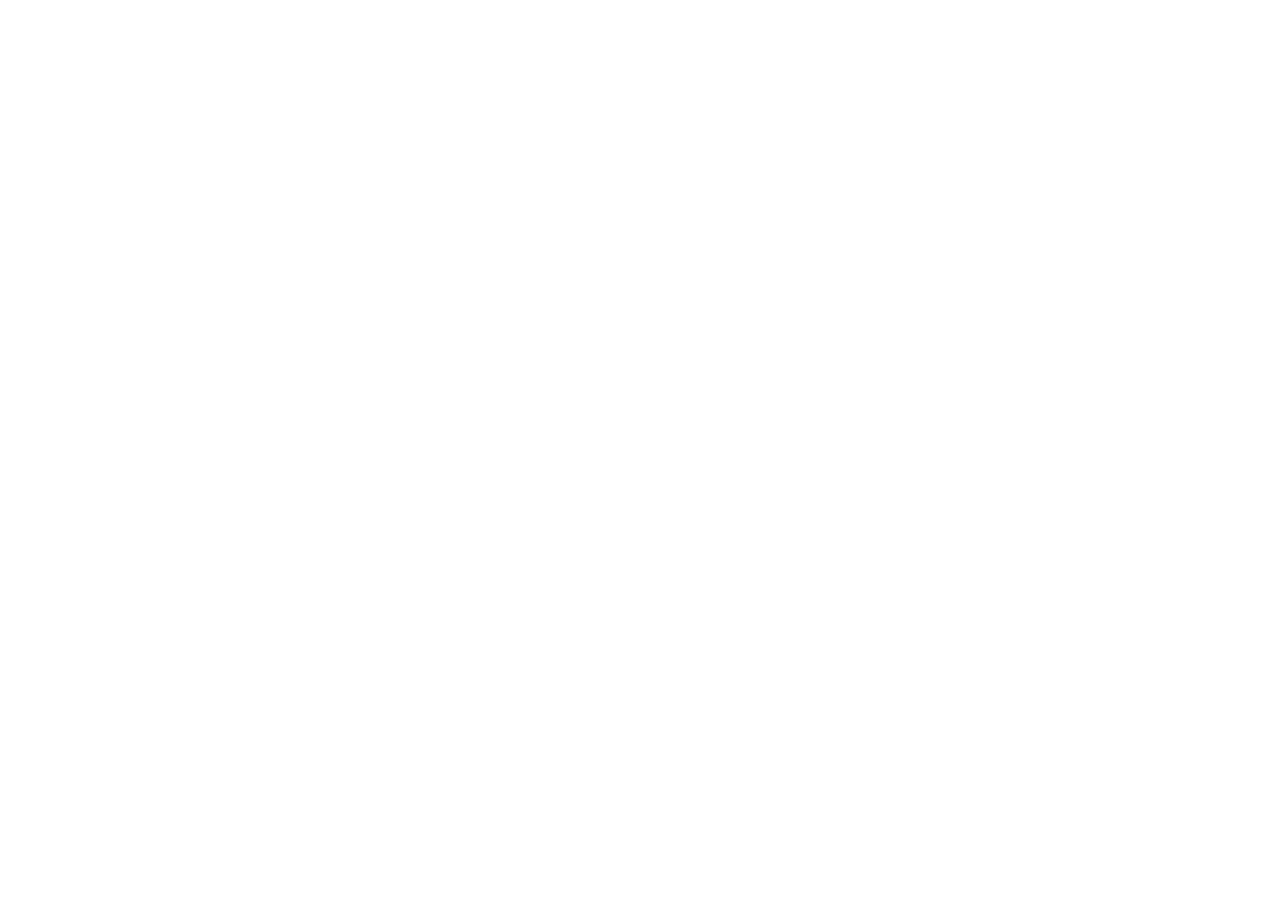
==== whackamole/src/index.html @ 7866c56f "Added boilerplate from https://repl.it/@andyweiss1982/Guac-A-Mole-Boilerplate" ====
<!DOCTYPE html>
<html>
  <head>
    <meta charset="utf-8">
    <meta name="viewport" content="width=device-width">
    <title>My Document</title>
    <link href="style.css" rel="stylesheet" type="text/css" />
  </head>
  <body>
    <script src="script.js"></script>
  </body>
</html>
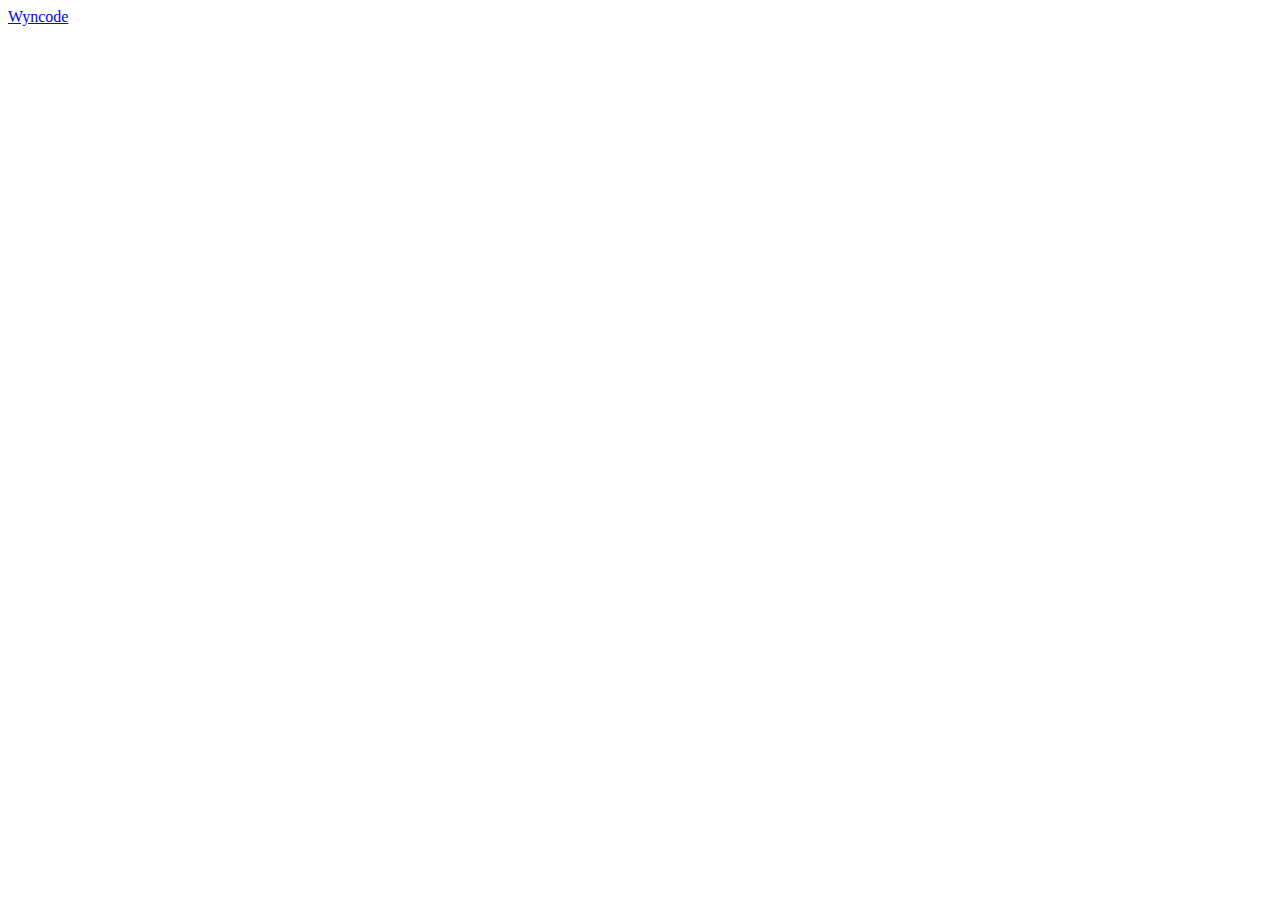
==== commit 3e98bbff: "href" ====
--- a/whackamole/src/index.html
+++ b/whackamole/src/index.html
@@ -1,12 +1,16 @@
 <!DOCTYPE html>
 <html>
-  <head>
+
+<head>
     <meta charset="utf-8">
     <meta name="viewport" content="width=device-width">
-    <title>My Document</title>
+    <title>Guacamole</title>
     <link href="style.css" rel="stylesheet" type="text/css" />
-  </head>
-  <body>
+</head>
+
+<body>
+    <a href="www.wyncode.co">Wyncode</a>
     <script src="script.js"></script>
-  </body>
+</body>
+
 </html>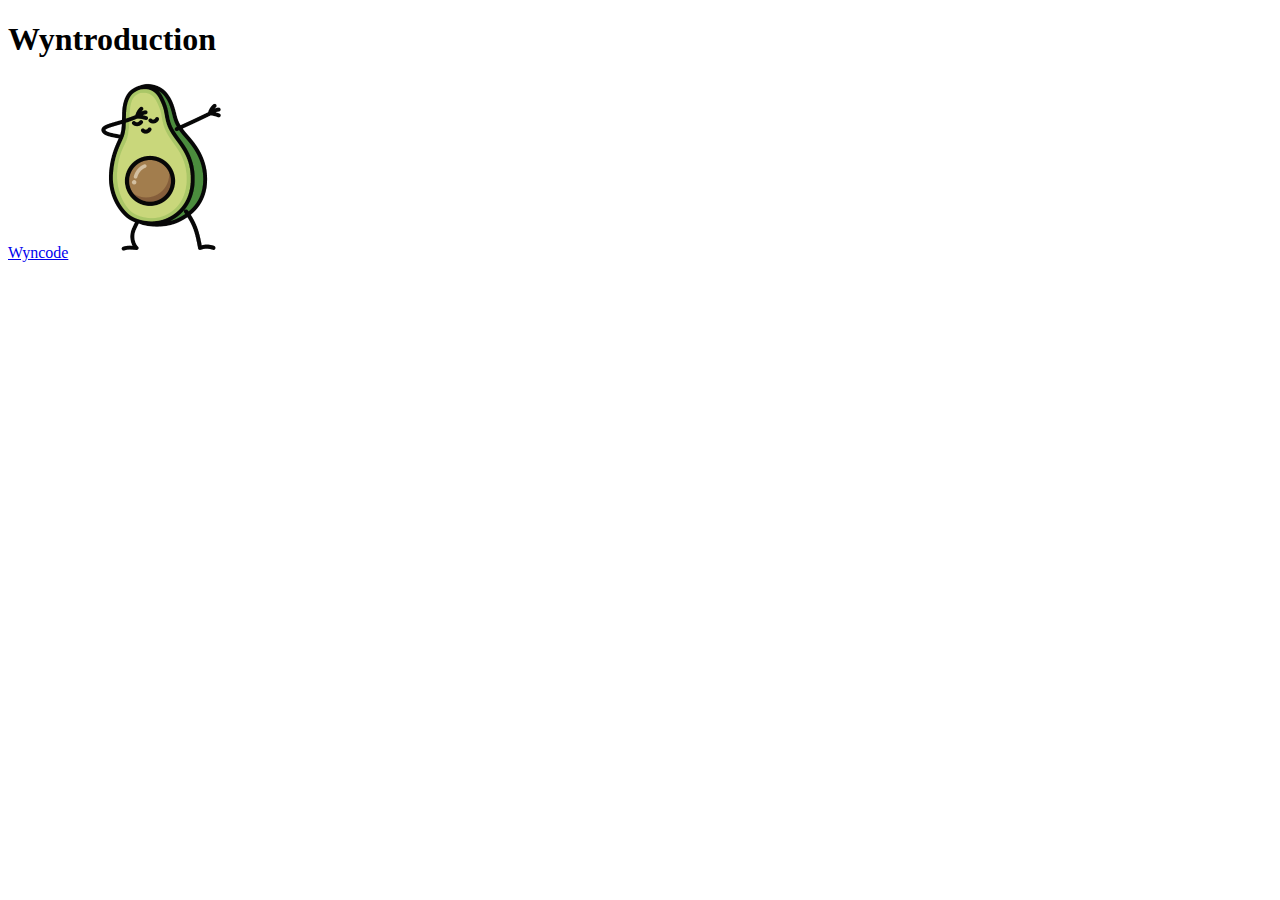
==== commit eec5f0ea: "headingsssss." ====
--- a/whackamole/src/index.html
+++ b/whackamole/src/index.html
@@ -9,7 +9,9 @@
 </head>
 
 <body>
+    <h1>Wyntroduction</h1>
     <a href="www.wyncode.co">Wyncode</a>
+    <img src="media/avocado.png">
     <script src="script.js"></script>
 </body>
 
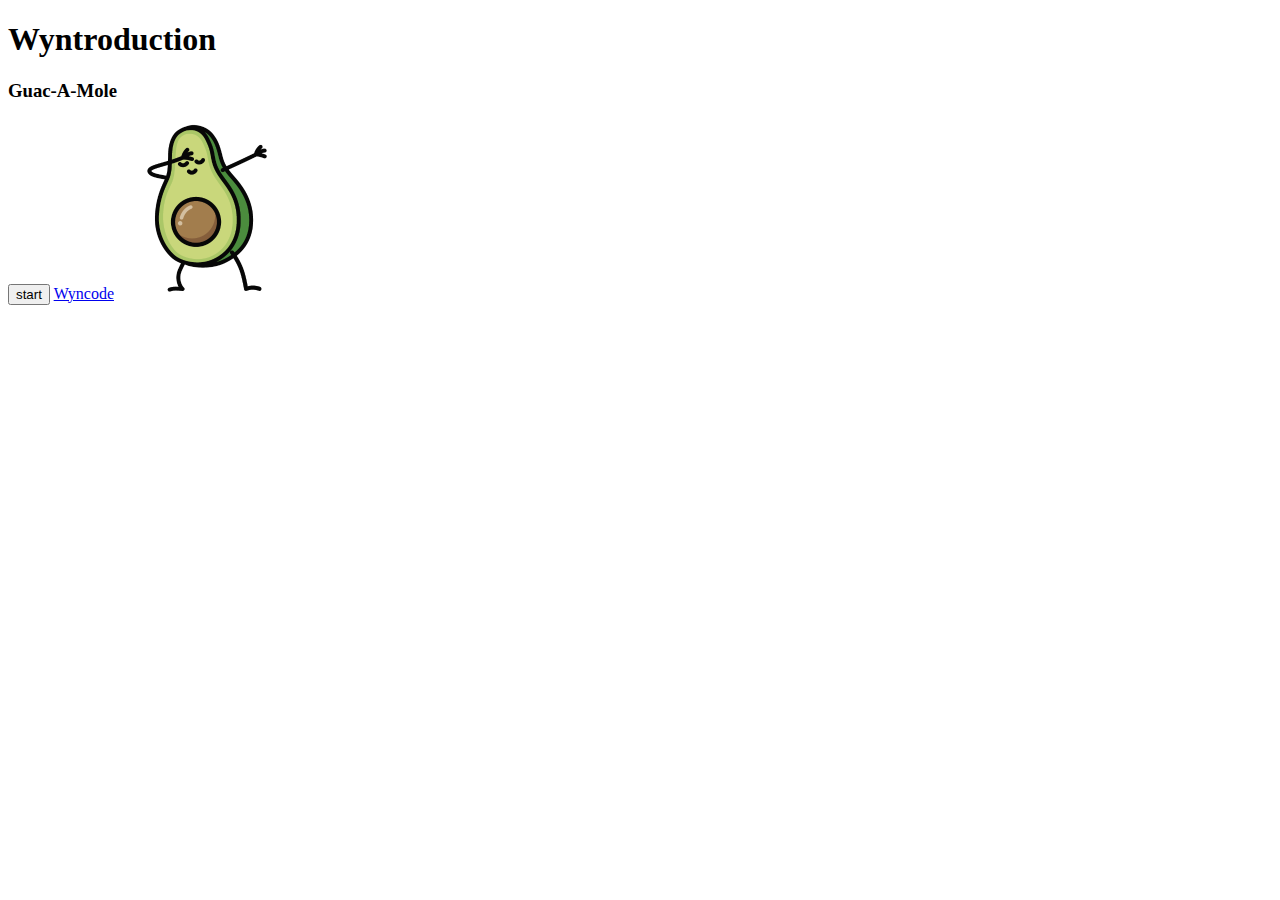
==== commit 88fd64d1: "Button+connecting to JS" ====
--- a/whackamole/src/index.html
+++ b/whackamole/src/index.html
@@ -10,6 +10,8 @@
 
 <body>
     <h1>Wyntroduction</h1>
+    <h3>Guac-A-Mole</h3>
+    <button onclick="startGame()">start</button> 
     <a href="www.wyncode.co">Wyncode</a>
     <img src="media/avocado.png">
     <script src="script.js"></script>
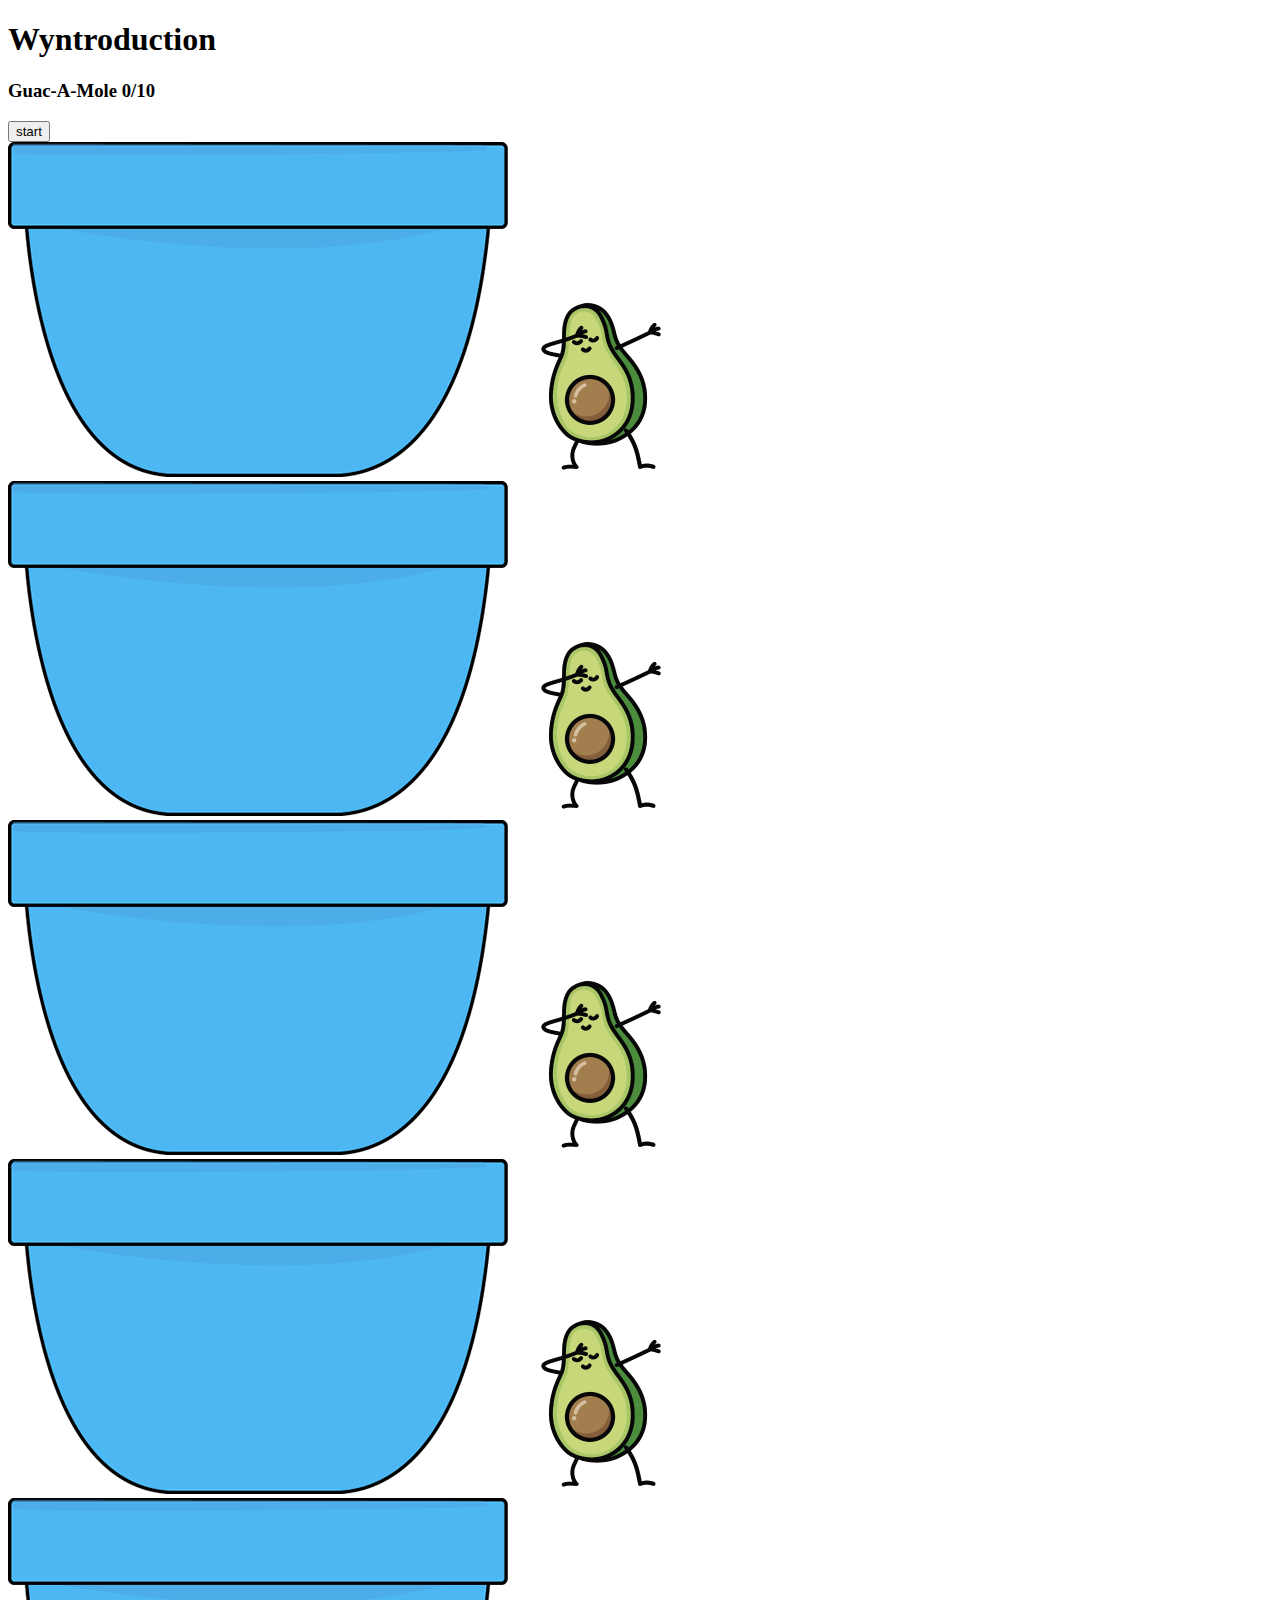
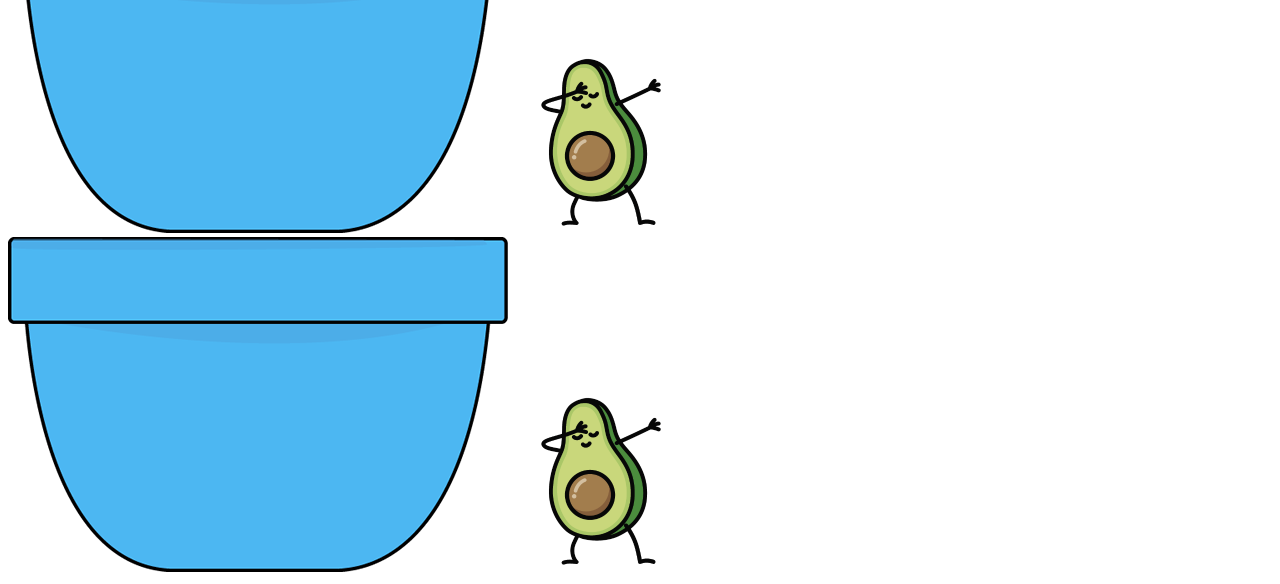
==== commit d294da79: "setting the stage.  Added basic JS functions." ====
--- a/whackamole/src/index.html
+++ b/whackamole/src/index.html
@@ -7,14 +7,38 @@
     <title>Guacamole</title>
     <link href="style.css" rel="stylesheet" type="text/css" />
 </head>
-
+<!-- class is for multiple, id is single-->
 <body>
+    <script src="script.js"></script>
     <h1>Wyntroduction</h1>
-    <h3>Guac-A-Mole</h3>
-    <button onclick="startGame()">start</button> 
-    <a href="www.wyncode.co">Wyncode</a>
-    <img src="media/avocado.png">
-    <script src="script.js"></script>
+    <h3>Guac-A-Mole <span id="score">0</span>/10</h3>
+    <button onclick="startGame()">start</button>
+    <main>
+        <div class="guac-bowl">
+            <img src="media/bowl.png" class="bowl">
+            <img src="media/avocado.png" onclick="bonk(this)" class="avocado">
+        </div>
+        <div class="guac-bowl">
+            <img src="media/bowl.png" class="bowl">
+            <img src="media/avocado.png" onclick="bonk(this)" class="avocado">
+        </div>
+        <div class="guac-bowl">
+            <img src="media/bowl.png" class="bowl">
+            <img src="media/avocado.png" onclick="bonk(this)" class="avocado">
+        </div>
+        <div class="guac-bowl">
+            <img src="media/bowl.png" class="bowl">
+            <img src="media/avocado.png" onclick="bonk(this)" class="avocado">
+        </div>
+        <div class="guac-bowl">
+            <img src="media/bowl.png" class="bowl">
+            <img src="media/avocado.png" onclick="bonk(this)" class="avocado">
+        </div>
+        <div class="guac-bowl">
+            <img src="media/bowl.png" class="bowl">
+            <img src="media/avocado.png" onclick="bonk(this)" class="avocado">
+        </div>
+    </main>
 </body>
 
 </html>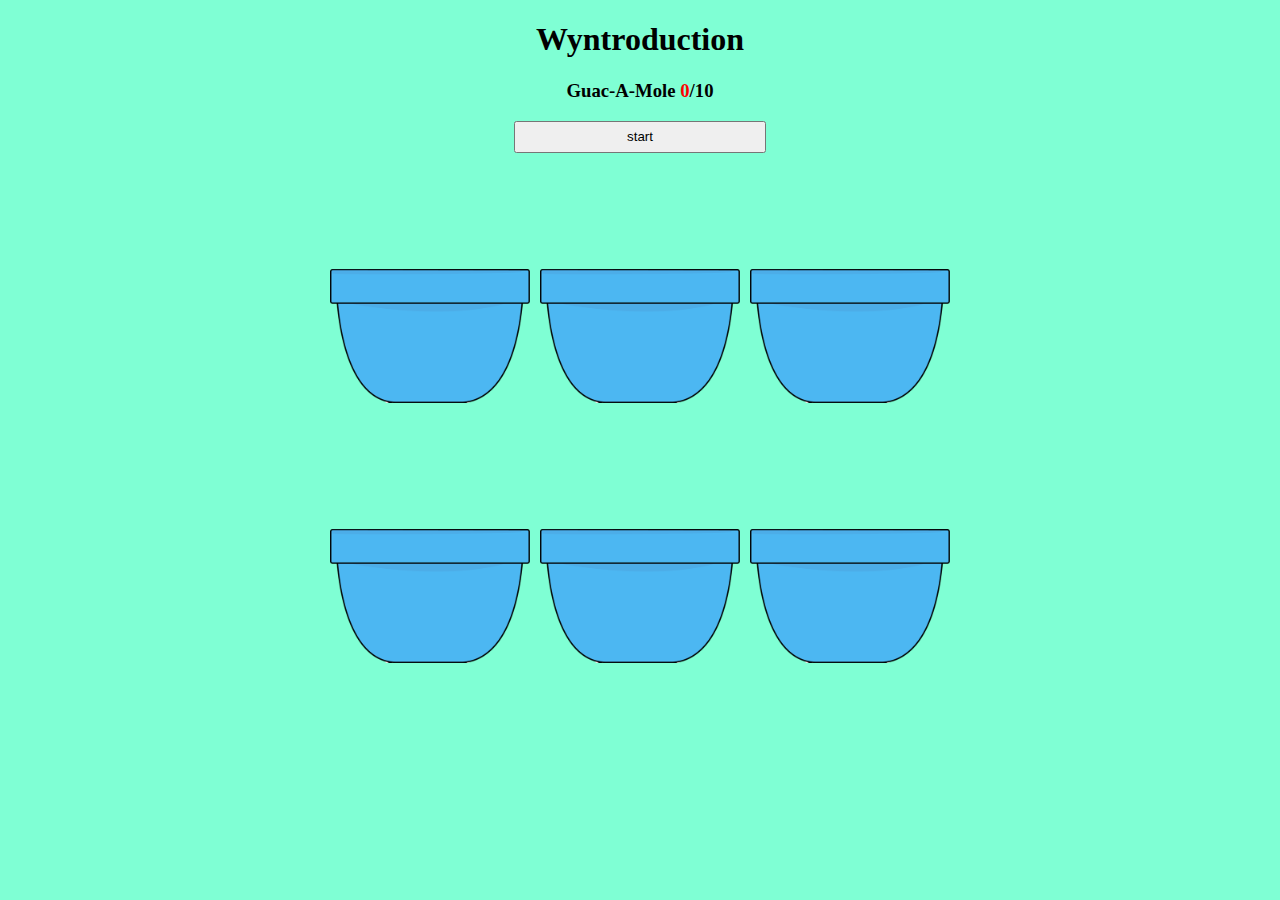
==== commit fc6a2d67: "Added all game logic and CSS styling." ====
--- a/whackamole/src/index.html
+++ b/whackamole/src/index.html
@@ -1,15 +1,16 @@
 <!DOCTYPE html>
 <html>
+<link href="style.css" rel="stylesheet" type="text/css" />
+<script src="script.js"></script>
 
 <head>
     <meta charset="utf-8">
     <meta name="viewport" content="width=device-width">
     <title>Guacamole</title>
-    <link href="style.css" rel="stylesheet" type="text/css" />
 </head>
 <!-- class is for multiple, id is single-->
+
 <body>
-    <script src="script.js"></script>
     <h1>Wyntroduction</h1>
     <h3>Guac-A-Mole <span id="score">0</span>/10</h3>
     <button onclick="startGame()">start</button>
--- a/whackamole/src/style.css
+++ b/whackamole/src/style.css
@@ -0,0 +1,52 @@
+#score {
+    color: red;
+}
+
+body {
+    background-color: aquamarine;
+    text-align: center;
+}
+
+button {
+    width: 20%;
+    height: 2rem;
+}
+
+main {
+    justify-content: center;
+    display: grid;
+    grid-template-columns: repeat(3, minmax(100px, 200px));
+    grid-column: 3;
+    grid-gap: 10px;
+}
+
+.guac-bowl {
+    position: relative;
+    height: 250px;
+    overflow: hidden;
+}
+
+.bowl {
+    z-index: 2;
+    width: 100%;
+    position: absolute;
+    bottom: 0;
+    left: 0;
+    right: 0;
+}
+
+.avocado {
+    z-index: 1;
+    width: 80%;
+    position: absolute;
+    left: 0;
+    right: 0;
+    bottom: -50px;
+    margin: 0 auto;
+    transition: all 0.4s;
+    cursor: pointer;
+}
+
+.up {
+    bottom: 50px;
+}